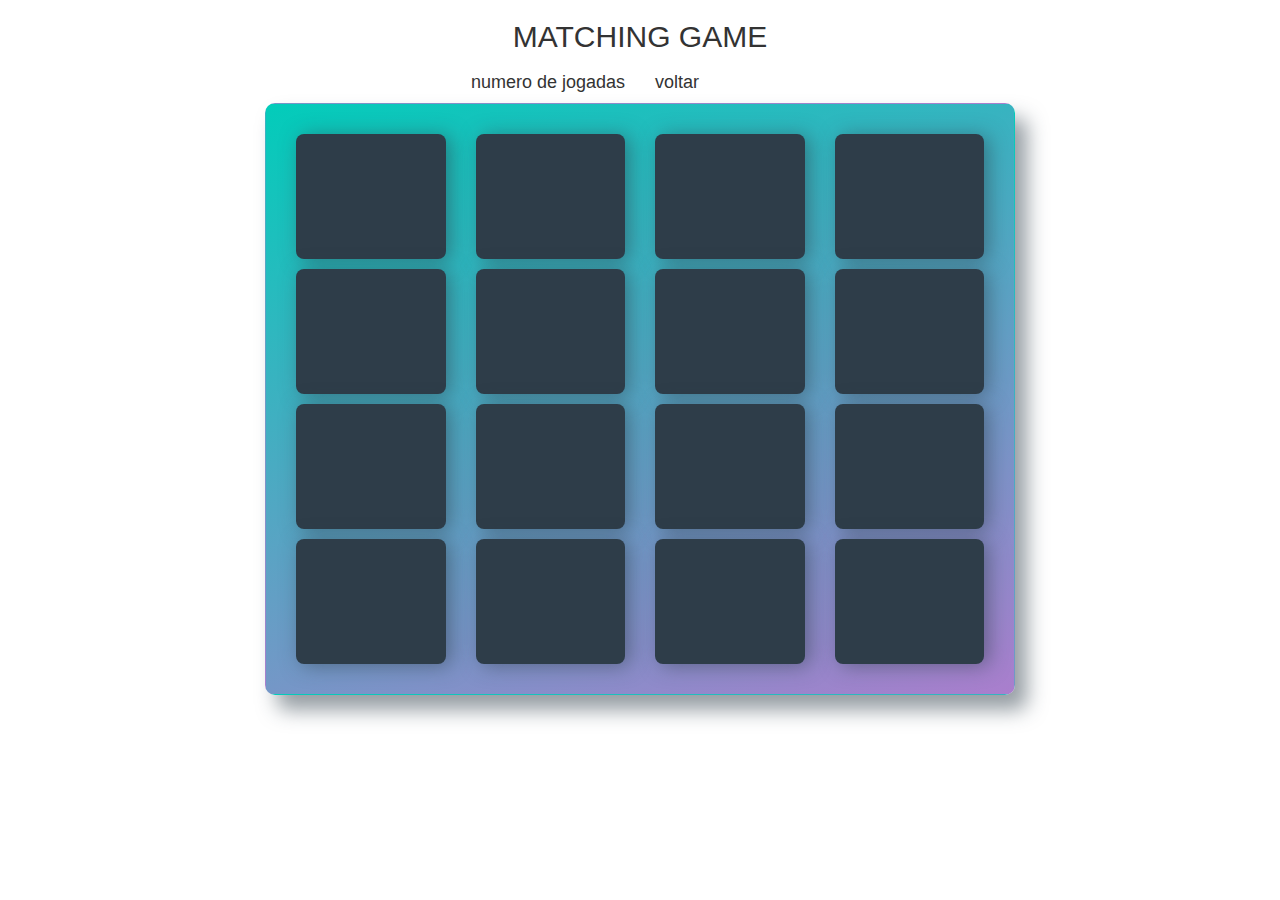
==== index.html @ 326e1a81 "Inicio" ====
<!DOCTYPE html>
<html lang="pt-br" xmlns="http://www.w3.org/1999/html">
<head>
    <meta charset="UTF-8">
    <meta http-equiv="x-ua-compatible" content="ie=edge">
    <title>Titulo</title>
    <meta name="description" content="">
    <meta name="viewport" content="width=device-width, initial-scale=1">
    <link rel="stylesheet" href="css/bootstrap.min.css">
    <link rel="stylesheet prefetch" href="https://maxcdn.bootstrapcdn.com/font-awesome/4.6.1/css/font-awesome.min.css">
    <link rel="stylesheet" href="css/style.css">
</head>
<body>
<div class="container">
    <!-- Start HEADER -->
    <header>
        <div class="row">
            <h2 class="text-center text-uppercase">Matching Game</h2>
        </div>
        <div class="row">
            <div class="col-lg-6 col-md-6 col-xs-12 text-right">
                <h4>numero de jogadas</h4>
            </div>
            <div class="col-lg-6 col-md-6 col-xs-12">
                <h4>voltar</h4>
            </div>
        </div>
    </header>
    <!-- End HEADER -->
    <!-- Start PAINEL -->
    <div class="row">
        <div class="col-sm-8 col-sm-offset-2 col-xs-12">
            <div class="panel panel-custom">
                <div class="container text-center">
                    <div class="col-md-3 col-sm-3 col-xs-6">
                        <ul class="card list-unstyled">
                            <li class="fa fa-anchor"></li>
                        </ul>
                    </div>
                    <div class="col-md-3 col-sm-3 col-xs-6">
                        <ul class="card list-unstyled">
                            <li class="fa fa-anchor"></li>
                        </ul>
                    </div>
                    <div class="col-md-3 col-sm-3 col-xs-6">
                        <ul class="card list-unstyled">
                            <li class="fa fa-anchor"></li>
                        </ul>
                    </div>
                    <div class="col-md-3 col-sm-3 col-xs-6">
                        <ul class="card list-unstyled">
                            <li class="fa fa-anchor"></li>
                        </ul>
                    </div>
                    <div class="col-md-3 col-sm-3 col-xs-6">
                        <ul class="card list-unstyled">
                            <li class="fa fa-anchor"></li>
                        </ul>
                    </div>
                    <div class="col-md-3 col-sm-3 col-xs-6">
                        <ul class="card list-unstyled ">
                            <li class="fa fa-anchor"></li>
                        </ul>
                    </div>
                    <div class="col-md-3 col-sm-3 col-xs-6">
                        <ul class="card list-unstyled">
                            <li class="fa fa-anchor"></li>
                        </ul>
                    </div>
                    <div class="col-md-3 col-sm-3 col-xs-6">
                        <ul class="card list-unstyled">
                            <li class="fa fa-anchor"></li>
                        </ul>
                    </div>
                    <div class="col-md-3 col-sm-3 col-xs-6">
                        <ul class="card list-unstyled">
                            <li class="fa fa-anchor"></li>
                        </ul>
                    </div>
                    <div class="col-md-3 col-sm-3 col-xs-6">
                        <ul class="card list-unstyled">
                            <li class="fa fa-anchor"></li>
                        </ul>
                    </div>
                    <div class="col-md-3 col-sm-3 col-xs-6">
                        <ul class="card list-unstyled">
                            <li class="fa fa-anchor"></li>
                        </ul>
                    </div>
                    <div class="col-md-3 col-sm-3 col-xs-6">
                        <ul class="card list-unstyled">
                            <li class="fa fa-anchor"></li>
                        </ul>
                    </div>
                    <div class="col-md-3 col-sm-3 col-xs-6">
                        <ul class="card list-unstyled">
                            <li class="fa fa-anchor"></li>
                        </ul>
                    </div>
                    <div class="col-md-3 col-sm-3 col-xs-6">
                        <ul class="card list-unstyled">
                            <li class="fa fa-anchor"></li>
                        </ul>
                    </div>
                    <div class="col-md-3 col-sm-3 col-xs-6">
                        <ul class="card list-unstyled">
                            <li class="fa fa-anchor"></li>
                        </ul>
                    </div>
                    <div class="col-md-3 col-sm-3 col-xs-6">
                        <ul class="card list-unstyled">
                            <li class="fa fa-anchor"></li>
                        </ul>
                    </div>
                </div>
            </div>
        </div>
    </div>
</div>
<!-- END Painel -->
</body>
</html>
---- css/style.css ----
body {
    background: #ffffff url('../img/geometry2.png'); /* Background pattern from Subtle Patterns */
}
.panel-custom {
    background: linear-gradient(160deg, #02ccba 0%, #aa7ecd 100%);
    border-radius: 10px;
    box-shadow: 12px 15px 20px 0 rgba(46, 61, 73, 0.5);
    display: flex;
    padding: 30px 0 20px 0;
   /* flex-wrap: wrap;*/
  /*  justify-content: space-between;*/
   /* align-items: center;*/
}

.panel-custom .card {
    height: 125px;
    background: #2e3d49;
    font-size: 0;
    color: #ffffff;
    border-radius: 8px;
    cursor: pointer;
    display: flex;
    justify-content: center;
    align-items: center;
    box-shadow: 5px 2px 20px 0 rgba(46, 61, 73, 0.5);
}

.panel-custom .card.open {
    transform: rotateY(0);
    background: #02b3e4;
    cursor: default;
}

.panel-custom .card.show {
    font-size: 33px;
}

.panel-custom .card.match {
    cursor: default;
    background: #02ccba;
    font-size: 33px;
}
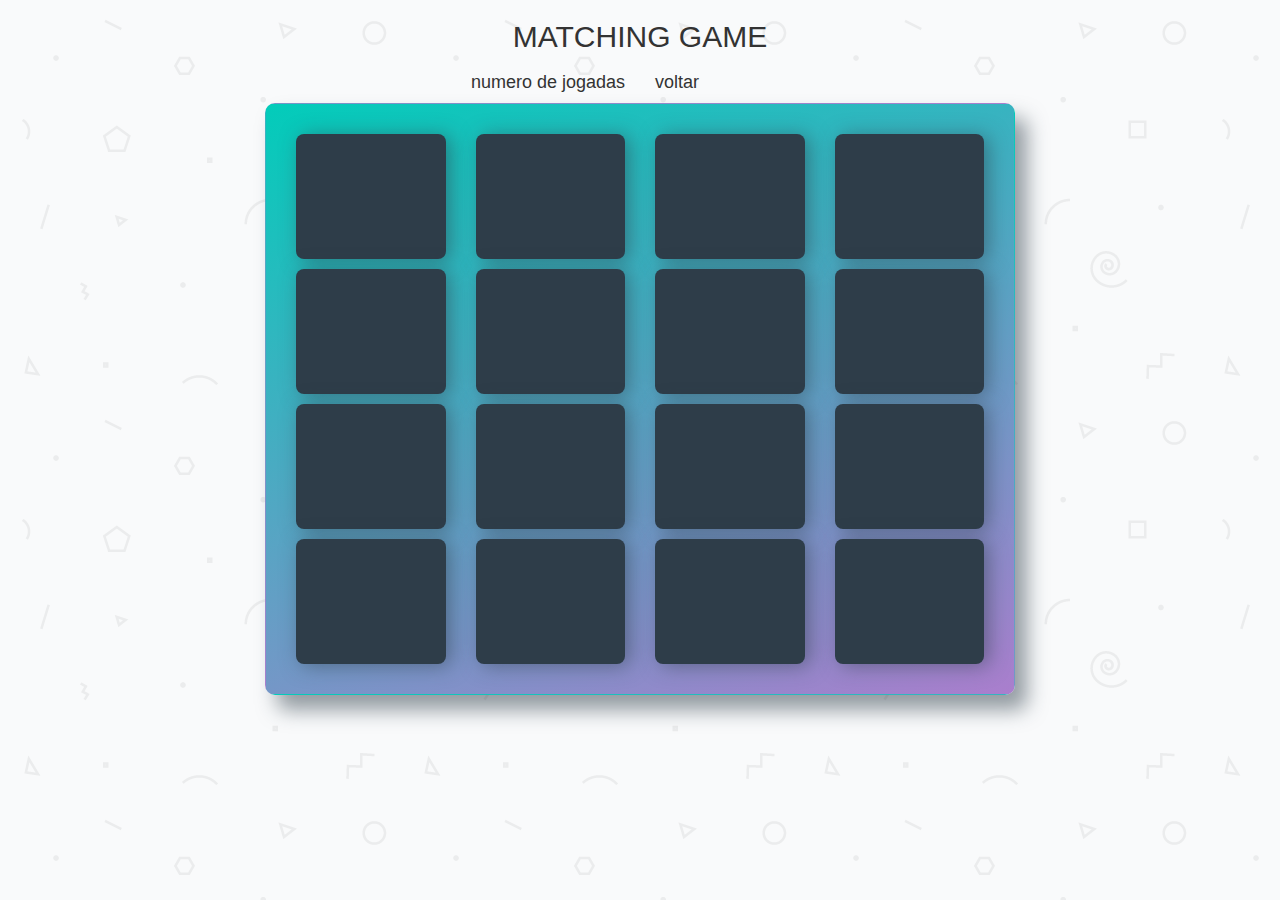
==== commit 95c91ac2: "update 13-06-18" ====
--- a/index.html
+++ b/index.html
@@ -7,7 +7,8 @@
     <meta name="description" content="">
     <meta name="viewport" content="width=device-width, initial-scale=1">
     <link rel="stylesheet" href="css/bootstrap.min.css">
-    <link rel="stylesheet prefetch" href="https://maxcdn.bootstrapcdn.com/font-awesome/4.6.1/css/font-awesome.min.css">
+    <link rel="stylesheet" href="vendors/font-awesome-4.7.0/css/font-awesome.min.css">
+    <link rel="stylesheet" href="https://cdnjs.cloudflare.com/ajax/libs/animate.css/3.5.2/animate.min.css">
     <link rel="stylesheet" href="css/style.css">
 </head>
 <body>
@@ -32,91 +33,14 @@
         <div class="col-sm-8 col-sm-offset-2 col-xs-12">
             <div class="panel panel-custom">
                 <div class="container text-center">
-                    <div class="col-md-3 col-sm-3 col-xs-6">
-                        <ul class="card list-unstyled">
-                            <li class="fa fa-anchor"></li>
-                        </ul>
-                    </div>
-                    <div class="col-md-3 col-sm-3 col-xs-6">
-                        <ul class="card list-unstyled">
-                            <li class="fa fa-anchor"></li>
-                        </ul>
-                    </div>
-                    <div class="col-md-3 col-sm-3 col-xs-6">
-                        <ul class="card list-unstyled">
-                            <li class="fa fa-anchor"></li>
-                        </ul>
-                    </div>
-                    <div class="col-md-3 col-sm-3 col-xs-6">
-                        <ul class="card list-unstyled">
-                            <li class="fa fa-anchor"></li>
-                        </ul>
-                    </div>
-                    <div class="col-md-3 col-sm-3 col-xs-6">
-                        <ul class="card list-unstyled">
-                            <li class="fa fa-anchor"></li>
-                        </ul>
-                    </div>
-                    <div class="col-md-3 col-sm-3 col-xs-6">
-                        <ul class="card list-unstyled ">
-                            <li class="fa fa-anchor"></li>
-                        </ul>
-                    </div>
-                    <div class="col-md-3 col-sm-3 col-xs-6">
-                        <ul class="card list-unstyled">
-                            <li class="fa fa-anchor"></li>
-                        </ul>
-                    </div>
-                    <div class="col-md-3 col-sm-3 col-xs-6">
-                        <ul class="card list-unstyled">
-                            <li class="fa fa-anchor"></li>
-                        </ul>
-                    </div>
-                    <div class="col-md-3 col-sm-3 col-xs-6">
-                        <ul class="card list-unstyled">
-                            <li class="fa fa-anchor"></li>
-                        </ul>
-                    </div>
-                    <div class="col-md-3 col-sm-3 col-xs-6">
-                        <ul class="card list-unstyled">
-                            <li class="fa fa-anchor"></li>
-                        </ul>
-                    </div>
-                    <div class="col-md-3 col-sm-3 col-xs-6">
-                        <ul class="card list-unstyled">
-                            <li class="fa fa-anchor"></li>
-                        </ul>
-                    </div>
-                    <div class="col-md-3 col-sm-3 col-xs-6">
-                        <ul class="card list-unstyled">
-                            <li class="fa fa-anchor"></li>
-                        </ul>
-                    </div>
-                    <div class="col-md-3 col-sm-3 col-xs-6">
-                        <ul class="card list-unstyled">
-                            <li class="fa fa-anchor"></li>
-                        </ul>
-                    </div>
-                    <div class="col-md-3 col-sm-3 col-xs-6">
-                        <ul class="card list-unstyled">
-                            <li class="fa fa-anchor"></li>
-                        </ul>
-                    </div>
-                    <div class="col-md-3 col-sm-3 col-xs-6">
-                        <ul class="card list-unstyled">
-                            <li class="fa fa-anchor"></li>
-                        </ul>
-                    </div>
-                    <div class="col-md-3 col-sm-3 col-xs-6">
-                        <ul class="card list-unstyled">
-                            <li class="fa fa-anchor"></li>
-                        </ul>
-                    </div>
+
                 </div>
             </div>
         </div>
     </div>
 </div>
 <!-- END Painel -->
+<script src="js/jquery-3.3.1.min.js"></script>
+<script src="js/app.js"></script>
 </body>
 </html>--- a/css/style.css
+++ b/css/style.css
@@ -7,9 +7,9 @@
     box-shadow: 12px 15px 20px 0 rgba(46, 61, 73, 0.5);
     display: flex;
     padding: 30px 0 20px 0;
-   /* flex-wrap: wrap;*/
-  /*  justify-content: space-between;*/
-   /* align-items: center;*/
+    flex-wrap: wrap;
+    justify-content: space-between;
+    align-items: center;
 }
 
 .panel-custom .card {
@@ -37,6 +37,6 @@
 
 .panel-custom .card.match {
     cursor: default;
-    background: #02ccba;
+    background: #d89c1d;
     font-size: 33px;
 }
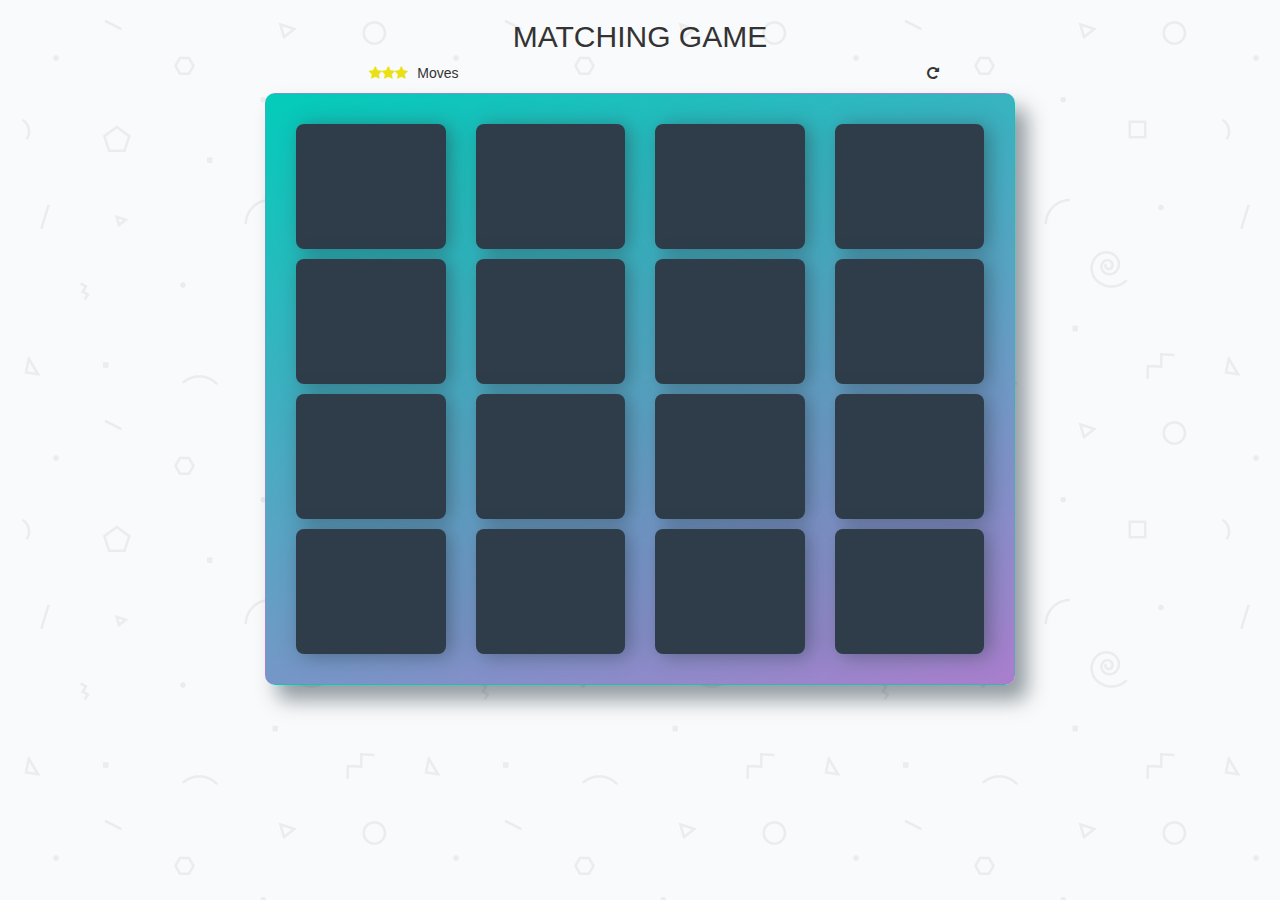
==== commit c38fcf80: "update 18-06-18" ====
--- a/index.html
+++ b/index.html
@@ -1,5 +1,5 @@
 <!DOCTYPE html>
-<html lang="pt-br" xmlns="http://www.w3.org/1999/html">
+<html lang="pt-br" xmlns="http://www.w3.org/1999/html" xmlns="http://www.w3.org/1999/html">
 <head>
     <meta charset="UTF-8">
     <meta http-equiv="x-ua-compatible" content="ie=edge">
@@ -9,6 +9,7 @@
     <link rel="stylesheet" href="css/bootstrap.min.css">
     <link rel="stylesheet" href="vendors/font-awesome-4.7.0/css/font-awesome.min.css">
     <link rel="stylesheet" href="https://cdnjs.cloudflare.com/ajax/libs/animate.css/3.5.2/animate.min.css">
+    <link rel="stylesheet" href="vendors/bootstrap-sweetalert-master/dist/sweetalert.css">
     <link rel="stylesheet" href="css/style.css">
 </head>
 <body>
@@ -18,22 +19,31 @@
         <div class="row">
             <h2 class="text-center text-uppercase">Matching Game</h2>
         </div>
+    </header>
+    <section>
         <div class="row">
-            <div class="col-lg-6 col-md-6 col-xs-12 text-right">
-                <h4>numero de jogadas</h4>
+            <div class="col-sm-6 col-md-6 col-xs-12">
+                <div class="score-panel">
+                    <ul class="stars">
+                        <!-- loading stars function -->
+                    </ul>
+                    <span class="moves"></span> Moves
+                </div>
             </div>
-            <div class="col-lg-6 col-md-6 col-xs-12">
-                <h4>voltar</h4>
+            <div class="col-sm-6 col-md-6 col-xs-12">
+                <div class="restart">
+                    <i class="fa fa-repeat" onclick="resetGame()"></i>
+                </div>
             </div>
         </div>
-    </header>
+    </section>
     <!-- End HEADER -->
     <!-- Start PAINEL -->
     <div class="row">
         <div class="col-sm-8 col-sm-offset-2 col-xs-12">
             <div class="panel panel-custom">
                 <div class="container text-center">
-
+                    <!-- loading page function -->
                 </div>
             </div>
         </div>
@@ -41,6 +51,7 @@
 </div>
 <!-- END Painel -->
 <script src="js/jquery-3.3.1.min.js"></script>
+<script src="vendors/bootstrap-sweetalert-master/dist/sweetalert.min.js"></script>
 <script src="js/app.js"></script>
 </body>
 </html>--- a/vendors/bootstrap-sweetalert-master/dist/sweetalert.css
+++ b/vendors/bootstrap-sweetalert-master/dist/sweetalert.css
@@ -0,0 +1,686 @@
+@keyframes showSweetAlert {
+  0% {
+    transform: scale(0.7);
+  }
+  45% {
+    transform: scale(1.05);
+  }
+  80% {
+    transform: scale(0.95);
+  }
+  100% {
+    transform: scale(1);
+  }
+}
+@keyframes hideSweetAlert {
+  0% {
+    transform: scale(1);
+  }
+  100% {
+    transform: scale(0.5);
+  }
+}
+@keyframes slideFromTop {
+  0% {
+    top: 0%;
+  }
+  100% {
+    top: 50%;
+  }
+}
+@keyframes slideToTop {
+  0% {
+    top: 50%;
+  }
+  100% {
+    top: 0%;
+  }
+}
+@keyframes slideFromBottom {
+  0% {
+    top: 70%;
+  }
+  100% {
+    top: 50%;
+  }
+}
+@keyframes slideToBottom {
+  0% {
+    top: 50%;
+  }
+  100% {
+    top: 70%;
+  }
+}
+.showSweetAlert {
+  animation: showSweetAlert 0.3s;
+}
+.showSweetAlert[data-animation=none] {
+  animation: none;
+}
+.showSweetAlert[data-animation=slide-from-top] {
+  animation: slideFromTop 0.3s;
+}
+.showSweetAlert[data-animation=slide-from-bottom] {
+  animation: slideFromBottom 0.3s;
+}
+.hideSweetAlert {
+  animation: hideSweetAlert 0.3s;
+}
+.hideSweetAlert[data-animation=none] {
+  animation: none;
+}
+.hideSweetAlert[data-animation=slide-from-top] {
+  animation: slideToTop 0.3s;
+}
+.hideSweetAlert[data-animation=slide-from-bottom] {
+  animation: slideToBottom 0.3s;
+}
+@keyframes animateSuccessTip {
+  0% {
+    width: 0;
+    left: 1px;
+    top: 19px;
+  }
+  54% {
+    width: 0;
+    left: 1px;
+    top: 19px;
+  }
+  70% {
+    width: 50px;
+    left: -8px;
+    top: 37px;
+  }
+  84% {
+    width: 17px;
+    left: 21px;
+    top: 48px;
+  }
+  100% {
+    width: 25px;
+    left: 14px;
+    top: 45px;
+  }
+}
+@keyframes animateSuccessLong {
+  0% {
+    width: 0;
+    right: 46px;
+    top: 54px;
+  }
+  65% {
+    width: 0;
+    right: 46px;
+    top: 54px;
+  }
+  84% {
+    width: 55px;
+    right: 0px;
+    top: 35px;
+  }
+  100% {
+    width: 47px;
+    right: 8px;
+    top: 38px;
+  }
+}
+@keyframes rotatePlaceholder {
+  0% {
+    transform: rotate(-45deg);
+  }
+  5% {
+    transform: rotate(-45deg);
+  }
+  12% {
+    transform: rotate(-405deg);
+  }
+  100% {
+    transform: rotate(-405deg);
+  }
+}
+.animateSuccessTip {
+  animation: animateSuccessTip 0.75s;
+}
+.animateSuccessLong {
+  animation: animateSuccessLong 0.75s;
+}
+.sa-icon.sa-success.animate::after {
+  animation: rotatePlaceholder 4.25s ease-in;
+}
+@keyframes animateErrorIcon {
+  0% {
+    transform: rotateX(100deg);
+    opacity: 0;
+  }
+  100% {
+    transform: rotateX(0deg);
+    opacity: 1;
+  }
+}
+.animateErrorIcon {
+  animation: animateErrorIcon 0.5s;
+}
+@keyframes animateXMark {
+  0% {
+    transform: scale(0.4);
+    margin-top: 26px;
+    opacity: 0;
+  }
+  50% {
+    transform: scale(0.4);
+    margin-top: 26px;
+    opacity: 0;
+  }
+  80% {
+    transform: scale(1.15);
+    margin-top: -6px;
+  }
+  100% {
+    transform: scale(1);
+    margin-top: 0;
+    opacity: 1;
+  }
+}
+.animateXMark {
+  animation: animateXMark 0.5s;
+}
+@keyframes pulseWarning {
+  0% {
+    border-color: #F8D486;
+  }
+  100% {
+    border-color: #F8BB86;
+  }
+}
+.pulseWarning {
+  animation: pulseWarning 0.75s infinite alternate;
+}
+@keyframes pulseWarningIns {
+  0% {
+    background-color: #F8D486;
+  }
+  100% {
+    background-color: #F8BB86;
+  }
+}
+.pulseWarningIns {
+  animation: pulseWarningIns 0.75s infinite alternate;
+}
+@keyframes rotate-loading {
+  0% {
+    transform: rotate(0deg);
+  }
+  100% {
+    transform: rotate(360deg);
+  }
+}
+body.stop-scrolling {
+  height: 100%;
+  overflow: hidden;
+}
+.sweet-overlay {
+  background-color: rgba(0, 0, 0, 0.4);
+  position: fixed;
+  left: 0;
+  right: 0;
+  top: 0;
+  bottom: 0;
+  display: none;
+  z-index: 1040;
+}
+.sweet-alert {
+  background-color: #ffffff;
+  width: 478px;
+  padding: 17px;
+  border-radius: 5px;
+  text-align: center;
+  position: fixed;
+  left: 50%;
+  top: 50%;
+  margin-left: -256px;
+  margin-top: -200px;
+  overflow: hidden;
+  display: none;
+  z-index: 2000;
+}
+@media all and (max-width: 767px) {
+  .sweet-alert {
+    width: auto;
+    margin-left: 0;
+    margin-right: 0;
+    left: 15px;
+    right: 15px;
+  }
+}
+.sweet-alert .form-group {
+  display: none;
+}
+.sweet-alert .form-group .sa-input-error {
+  display: none;
+}
+.sweet-alert.show-input .form-group {
+  display: block;
+}
+.sweet-alert .sa-confirm-button-container {
+  display: inline-block;
+  position: relative;
+}
+.sweet-alert .la-ball-fall {
+  position: absolute;
+  left: 50%;
+  top: 50%;
+  margin-left: -27px;
+  margin-top: -9px;
+  opacity: 0;
+  visibility: hidden;
+}
+.sweet-alert button[disabled] {
+  opacity: .6;
+  cursor: default;
+}
+.sweet-alert button.confirm[disabled] {
+  color: transparent;
+}
+.sweet-alert button.confirm[disabled] ~ .la-ball-fall {
+  opacity: 1;
+  visibility: visible;
+  transition-delay: 0s;
+}
+.sweet-alert .sa-icon {
+  width: 80px;
+  height: 80px;
+  border: 4px solid gray;
+  border-radius: 50%;
+  margin: 20px auto;
+  position: relative;
+  box-sizing: content-box;
+}
+.sweet-alert .sa-icon.sa-error {
+  border-color: #d43f3a;
+}
+.sweet-alert .sa-icon.sa-error .sa-x-mark {
+  position: relative;
+  display: block;
+}
+.sweet-alert .sa-icon.sa-error .sa-line {
+  position: absolute;
+  height: 5px;
+  width: 47px;
+  background-color: #d9534f;
+  display: block;
+  top: 37px;
+  border-radius: 2px;
+}
+.sweet-alert .sa-icon.sa-error .sa-line.sa-left {
+  transform: rotate(45deg);
+  left: 17px;
+}
+.sweet-alert .sa-icon.sa-error .sa-line.sa-right {
+  transform: rotate(-45deg);
+  right: 16px;
+}
+.sweet-alert .sa-icon.sa-warning {
+  border-color: #eea236;
+}
+.sweet-alert .sa-icon.sa-warning .sa-body {
+  position: absolute;
+  width: 5px;
+  height: 47px;
+  left: 50%;
+  top: 10px;
+  border-radius: 2px;
+  margin-left: -2px;
+  background-color: #f0ad4e;
+}
+.sweet-alert .sa-icon.sa-warning .sa-dot {
+  position: absolute;
+  width: 7px;
+  height: 7px;
+  border-radius: 50%;
+  margin-left: -3px;
+  left: 50%;
+  bottom: 10px;
+  background-color: #f0ad4e;
+}
+.sweet-alert .sa-icon.sa-info {
+  border-color: #46b8da;
+}
+.sweet-alert .sa-icon.sa-info::before {
+  content: "";
+  position: absolute;
+  width: 5px;
+  height: 29px;
+  left: 50%;
+  bottom: 17px;
+  border-radius: 2px;
+  margin-left: -2px;
+  background-color: #5bc0de;
+}
+.sweet-alert .sa-icon.sa-info::after {
+  content: "";
+  position: absolute;
+  width: 7px;
+  height: 7px;
+  border-radius: 50%;
+  margin-left: -3px;
+  top: 19px;
+  background-color: #5bc0de;
+}
+.sweet-alert .sa-icon.sa-success {
+  border-color: #4cae4c;
+}
+.sweet-alert .sa-icon.sa-success::before,
+.sweet-alert .sa-icon.sa-success::after {
+  content: '';
+  border-radius: 50%;
+  position: absolute;
+  width: 60px;
+  height: 120px;
+  background: #ffffff;
+  transform: rotate(45deg);
+}
+.sweet-alert .sa-icon.sa-success::before {
+  border-radius: 120px 0 0 120px;
+  top: -7px;
+  left: -33px;
+  transform: rotate(-45deg);
+  transform-origin: 60px 60px;
+}
+.sweet-alert .sa-icon.sa-success::after {
+  border-radius: 0 120px 120px 0;
+  top: -11px;
+  left: 30px;
+  transform: rotate(-45deg);
+  transform-origin: 0px 60px;
+}
+.sweet-alert .sa-icon.sa-success .sa-placeholder {
+  width: 80px;
+  height: 80px;
+  border: 4px solid rgba(92, 184, 92, 0.2);
+  border-radius: 50%;
+  box-sizing: content-box;
+  position: absolute;
+  left: -4px;
+  top: -4px;
+  z-index: 2;
+}
+.sweet-alert .sa-icon.sa-success .sa-fix {
+  width: 5px;
+  height: 90px;
+  background-color: #ffffff;
+  position: absolute;
+  left: 28px;
+  top: 8px;
+  z-index: 1;
+  transform: rotate(-45deg);
+}
+.sweet-alert .sa-icon.sa-success .sa-line {
+  height: 5px;
+  background-color: #5cb85c;
+  display: block;
+  border-radius: 2px;
+  position: absolute;
+  z-index: 2;
+}
+.sweet-alert .sa-icon.sa-success .sa-line.sa-tip {
+  width: 25px;
+  left: 14px;
+  top: 46px;
+  transform: rotate(45deg);
+}
+.sweet-alert .sa-icon.sa-success .sa-line.sa-long {
+  width: 47px;
+  right: 8px;
+  top: 38px;
+  transform: rotate(-45deg);
+}
+.sweet-alert .sa-icon.sa-custom {
+  background-size: contain;
+  border-radius: 0;
+  border: none;
+  background-position: center center;
+  background-repeat: no-repeat;
+}
+.sweet-alert .btn-default:focus {
+  border-color: #cccccc;
+  outline: 0;
+  -webkit-box-shadow: inset 0 1px 1px rgba(0,0,0,.075), 0 0 8px rgba(204, 204, 204, 0.6);
+  box-shadow: inset 0 1px 1px rgba(0,0,0,.075), 0 0 8px rgba(204, 204, 204, 0.6);
+}
+.sweet-alert .btn-success:focus {
+  border-color: #4cae4c;
+  outline: 0;
+  -webkit-box-shadow: inset 0 1px 1px rgba(0,0,0,.075), 0 0 8px rgba(76, 174, 76, 0.6);
+  box-shadow: inset 0 1px 1px rgba(0,0,0,.075), 0 0 8px rgba(76, 174, 76, 0.6);
+}
+.sweet-alert .btn-info:focus {
+  border-color: #46b8da;
+  outline: 0;
+  -webkit-box-shadow: inset 0 1px 1px rgba(0,0,0,.075), 0 0 8px rgba(70, 184, 218, 0.6);
+  box-shadow: inset 0 1px 1px rgba(0,0,0,.075), 0 0 8px rgba(70, 184, 218, 0.6);
+}
+.sweet-alert .btn-danger:focus {
+  border-color: #d43f3a;
+  outline: 0;
+  -webkit-box-shadow: inset 0 1px 1px rgba(0,0,0,.075), 0 0 8px rgba(212, 63, 58, 0.6);
+  box-shadow: inset 0 1px 1px rgba(0,0,0,.075), 0 0 8px rgba(212, 63, 58, 0.6);
+}
+.sweet-alert .btn-warning:focus {
+  border-color: #eea236;
+  outline: 0;
+  -webkit-box-shadow: inset 0 1px 1px rgba(0,0,0,.075), 0 0 8px rgba(238, 162, 54, 0.6);
+  box-shadow: inset 0 1px 1px rgba(0,0,0,.075), 0 0 8px rgba(238, 162, 54, 0.6);
+}
+.sweet-alert button::-moz-focus-inner {
+  border: 0;
+}
+/*!
+ * Load Awesome v1.1.0 (http://github.danielcardoso.net/load-awesome/)
+ * Copyright 2015 Daniel Cardoso <@DanielCardoso>
+ * Licensed under MIT
+ */
+.la-ball-fall,
+.la-ball-fall > div {
+  position: relative;
+  -webkit-box-sizing: border-box;
+  -moz-box-sizing: border-box;
+  box-sizing: border-box;
+}
+.la-ball-fall {
+  display: block;
+  font-size: 0;
+  color: #fff;
+}
+.la-ball-fall.la-dark {
+  color: #333;
+}
+.la-ball-fall > div {
+  display: inline-block;
+  float: none;
+  background-color: currentColor;
+  border: 0 solid currentColor;
+}
+.la-ball-fall {
+  width: 54px;
+  height: 18px;
+}
+.la-ball-fall > div {
+  width: 10px;
+  height: 10px;
+  margin: 4px;
+  border-radius: 100%;
+  opacity: 0;
+  -webkit-animation: ball-fall 1s ease-in-out infinite;
+  -moz-animation: ball-fall 1s ease-in-out infinite;
+  -o-animation: ball-fall 1s ease-in-out infinite;
+  animation: ball-fall 1s ease-in-out infinite;
+}
+.la-ball-fall > div:nth-child(1) {
+  -webkit-animation-delay: -200ms;
+  -moz-animation-delay: -200ms;
+  -o-animation-delay: -200ms;
+  animation-delay: -200ms;
+}
+.la-ball-fall > div:nth-child(2) {
+  -webkit-animation-delay: -100ms;
+  -moz-animation-delay: -100ms;
+  -o-animation-delay: -100ms;
+  animation-delay: -100ms;
+}
+.la-ball-fall > div:nth-child(3) {
+  -webkit-animation-delay: 0ms;
+  -moz-animation-delay: 0ms;
+  -o-animation-delay: 0ms;
+  animation-delay: 0ms;
+}
+.la-ball-fall.la-sm {
+  width: 26px;
+  height: 8px;
+}
+.la-ball-fall.la-sm > div {
+  width: 4px;
+  height: 4px;
+  margin: 2px;
+}
+.la-ball-fall.la-2x {
+  width: 108px;
+  height: 36px;
+}
+.la-ball-fall.la-2x > div {
+  width: 20px;
+  height: 20px;
+  margin: 8px;
+}
+.la-ball-fall.la-3x {
+  width: 162px;
+  height: 54px;
+}
+.la-ball-fall.la-3x > div {
+  width: 30px;
+  height: 30px;
+  margin: 12px;
+}
+/*
+ * Animation
+ */
+@-webkit-keyframes ball-fall {
+  0% {
+    opacity: 0;
+    -webkit-transform: translateY(-145%);
+    transform: translateY(-145%);
+  }
+  10% {
+    opacity: .5;
+  }
+  20% {
+    opacity: 1;
+    -webkit-transform: translateY(0);
+    transform: translateY(0);
+  }
+  80% {
+    opacity: 1;
+    -webkit-transform: translateY(0);
+    transform: translateY(0);
+  }
+  90% {
+    opacity: .5;
+  }
+  100% {
+    opacity: 0;
+    -webkit-transform: translateY(145%);
+    transform: translateY(145%);
+  }
+}
+@-moz-keyframes ball-fall {
+  0% {
+    opacity: 0;
+    -moz-transform: translateY(-145%);
+    transform: translateY(-145%);
+  }
+  10% {
+    opacity: .5;
+  }
+  20% {
+    opacity: 1;
+    -moz-transform: translateY(0);
+    transform: translateY(0);
+  }
+  80% {
+    opacity: 1;
+    -moz-transform: translateY(0);
+    transform: translateY(0);
+  }
+  90% {
+    opacity: .5;
+  }
+  100% {
+    opacity: 0;
+    -moz-transform: translateY(145%);
+    transform: translateY(145%);
+  }
+}
+@-o-keyframes ball-fall {
+  0% {
+    opacity: 0;
+    -o-transform: translateY(-145%);
+    transform: translateY(-145%);
+  }
+  10% {
+    opacity: .5;
+  }
+  20% {
+    opacity: 1;
+    -o-transform: translateY(0);
+    transform: translateY(0);
+  }
+  80% {
+    opacity: 1;
+    -o-transform: translateY(0);
+    transform: translateY(0);
+  }
+  90% {
+    opacity: .5;
+  }
+  100% {
+    opacity: 0;
+    -o-transform: translateY(145%);
+    transform: translateY(145%);
+  }
+}
+@keyframes ball-fall {
+  0% {
+    opacity: 0;
+    -webkit-transform: translateY(-145%);
+    -moz-transform: translateY(-145%);
+    -o-transform: translateY(-145%);
+    transform: translateY(-145%);
+  }
+  10% {
+    opacity: .5;
+  }
+  20% {
+    opacity: 1;
+    -webkit-transform: translateY(0);
+    -moz-transform: translateY(0);
+    -o-transform: translateY(0);
+    transform: translateY(0);
+  }
+  80% {
+    opacity: 1;
+    -webkit-transform: translateY(0);
+    -moz-transform: translateY(0);
+    -o-transform: translateY(0);
+    transform: translateY(0);
+  }
+  90% {
+    opacity: .5;
+  }
+  100% {
+    opacity: 0;
+    -webkit-transform: translateY(145%);
+    -moz-transform: translateY(145%);
+    -o-transform: translateY(145%);
+    transform: translateY(145%);
+  }
+}
--- a/css/style.css
+++ b/css/style.css
@@ -40,3 +40,31 @@
     background: #d89c1d;
     font-size: 33px;
 }
+
+
+/*
+ * Styles for the Score Panel
+ */
+
+.score-panel {
+    text-align: right;
+    width: 70%;
+    margin-bottom: 10px;
+}
+
+.score-panel .stars {
+    margin: 0;
+    padding: 0;
+    display: inline-block;
+    margin: 0 5px 0 0;
+}
+
+.score-panel .stars li {
+    list-style: none;
+    display: inline-block;
+}
+
+.restart {
+    cursor: pointer;
+    text-align: center;
+}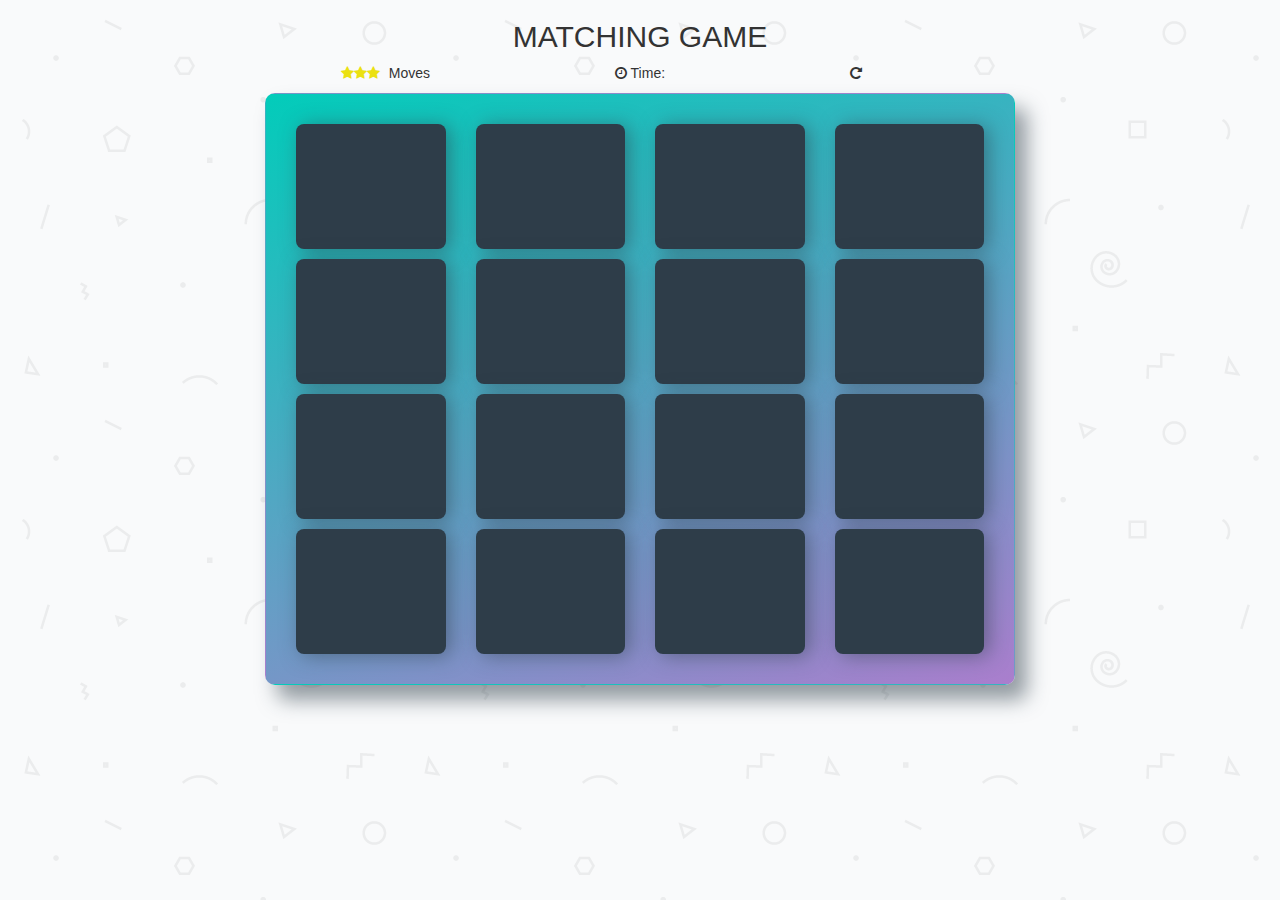
==== commit 1c63877d: "update 22-06-18 - add timer" ====
--- a/index.html
+++ b/index.html
@@ -3,13 +3,18 @@
 <head>
     <meta charset="UTF-8">
     <meta http-equiv="x-ua-compatible" content="ie=edge">
-    <title>Titulo</title>
+    <title>Matching Game Project</title>
     <meta name="description" content="">
     <meta name="viewport" content="width=device-width, initial-scale=1">
+    <!-- BootStratp -->
     <link rel="stylesheet" href="css/bootstrap.min.css">
+    <!-- Font Awesome -->
     <link rel="stylesheet" href="vendors/font-awesome-4.7.0/css/font-awesome.min.css">
+    <!-- Animate css  -->
     <link rel="stylesheet" href="https://cdnjs.cloudflare.com/ajax/libs/animate.css/3.5.2/animate.min.css">
+    <!-- Sweet alert -->
     <link rel="stylesheet" href="vendors/bootstrap-sweetalert-master/dist/sweetalert.css">
+    <!-- style css -->
     <link rel="stylesheet" href="css/style.css">
 </head>
 <body>
@@ -17,12 +22,14 @@
     <!-- Start HEADER -->
     <header>
         <div class="row">
-            <h2 class="text-center text-uppercase">Matching Game</h2>
+            <h2 class="title text-center text-uppercase">Matching Game</h2>
         </div>
     </header>
+    <!-- End HEADER -->
+    <!-- start score -->
     <section>
         <div class="row">
-            <div class="col-sm-6 col-md-6 col-xs-12">
+            <div class="col-sm-4 col-md-4 col-xs-6">
                 <div class="score-panel">
                     <ul class="stars">
                         <!-- loading stars function -->
@@ -30,28 +37,38 @@
                     <span class="moves"></span> Moves
                 </div>
             </div>
-            <div class="col-sm-6 col-md-6 col-xs-12">
+            <div class="col-sm-4 col-md-4 col-xs-6">
+                <div class="time">
+                    <span><i class="fa fa-clock-o"></i> Time: <span class="clock"></span></span>
+                </div>
+            </div>
+            <div class="col-sm-4 col-md-4 col-xs-12">
                 <div class="restart">
                     <i class="fa fa-repeat" onclick="resetGame()"></i>
                 </div>
             </div>
         </div>
     </section>
-    <!-- End HEADER -->
-    <!-- Start PAINEL -->
-    <div class="row">
-        <div class="col-sm-8 col-sm-offset-2 col-xs-12">
-            <div class="panel panel-custom">
-                <div class="container text-center">
-                    <!-- loading page function -->
+    <!-- end score -->
+    <!-- Start PANEL -->
+    <section>
+        <div class="row">
+            <div class="col-sm-8 col-sm-offset-2 col-xs-12">
+                <div class="panel panel-custom">
+                    <div class="container text-center">
+                        <!-- loading page function -->
+                    </div>
                 </div>
             </div>
         </div>
-    </div>
+    </section>
 </div>
-<!-- END Painel -->
+<!-- END Panel -->
+<!-- Jquery -->
 <script src="js/jquery-3.3.1.min.js"></script>
+<!-- Sweet alert -->
 <script src="vendors/bootstrap-sweetalert-master/dist/sweetalert.min.js"></script>
+<!-- script -->
 <script src="js/app.js"></script>
 </body>
 </html>--- a/css/style.css
+++ b/css/style.css
@@ -1,6 +1,8 @@
 body {
     background: #ffffff url('../img/geometry2.png'); /* Background pattern from Subtle Patterns */
+    margin: 0 auto;
 }
+
 .panel-custom {
     background: linear-gradient(160deg, #02ccba 0%, #aa7ecd 100%);
     border-radius: 10px;
@@ -31,7 +33,7 @@
     cursor: default;
 }
 
-.panel-custom .card.show {
+.panel-custom .card.showcard {
     font-size: 33px;
 }
 
@@ -41,19 +43,17 @@
     font-size: 33px;
 }
 
-
 /*
  * Styles for the Score Panel
  */
 
 .score-panel {
     text-align: right;
-    width: 70%;
+    width: 100%;
     margin-bottom: 10px;
 }
 
 .score-panel .stars {
-    margin: 0;
     padding: 0;
     display: inline-block;
     margin: 0 5px 0 0;
@@ -66,5 +66,15 @@
 
 .restart {
     cursor: pointer;
+    text-align: left;
+}
+
+.time {
     text-align: center;
+}
+
+.title {
+
+    margin-bottom: 10px;
+
 }